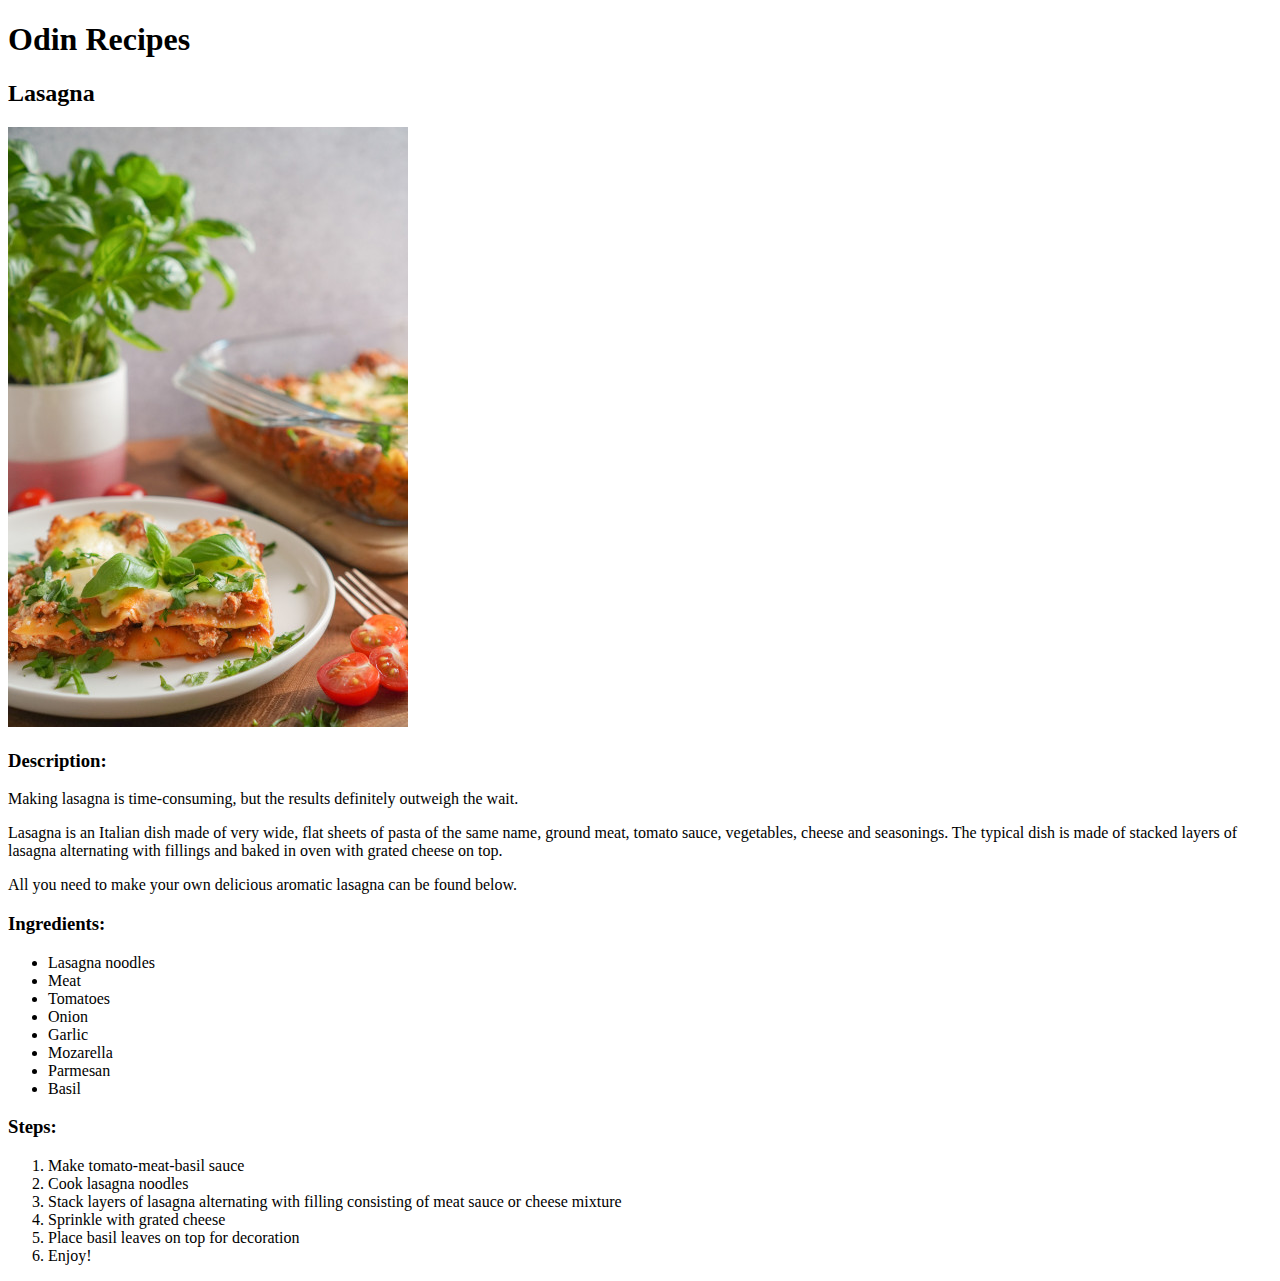
==== recipes/lasagna.html @ 9fd8cc89 "Add third page" ====
<!DOCTYPE html>
<html lang="en">
<head>
    <meta charset="UTF-8">
    <title>Odin Recipes</title>
</head>
<body>
    <h1>Odin Recipes</h1>
    <h2>Lasagna</h2>
    <img src="../images/lasagna.jpg" alt="photography of two plates of spaghetti carbonara">
    <h3>Description:</h3>
    <p>Making lasagna is time-consuming, but the results definitely outweigh the wait.</p>
    <p>Lasagna is an Italian dish made of very wide, flat sheets of pasta of the same name, ground meat, tomato sauce, vegetables, cheese and seasonings. The typical dish is made of stacked layers of lasagna alternating with fillings and baked in oven with grated cheese on top.</p>
    <p>All you need to make your own delicious aromatic lasagna can be found below.</p>
    <h3>Ingredients:</h3>
    <ul>
        <li>Lasagna noodles</li>
        <li>Meat</li>
        <li>Tomatoes</li>
        <li>Onion</li>
        <li>Garlic</li>
        <li>Mozarella</li>
        <li>Parmesan</li>
        <li>Basil</li>
    </ul>
    <h3>Steps:</h3>
    <ol>
       <li>Make tomato-meat-basil sauce</li>
       <li>Cook lasagna noodles</li>
       <li>Stack layers of lasagna alternating with filling consisting of meat sauce or cheese mixture</li>
       <li>Sprinkle with grated cheese</li>
       <li>Place basil leaves on top for decoration</li>
       <li>Enjoy!</li>
    </ol>
</body>
</html>
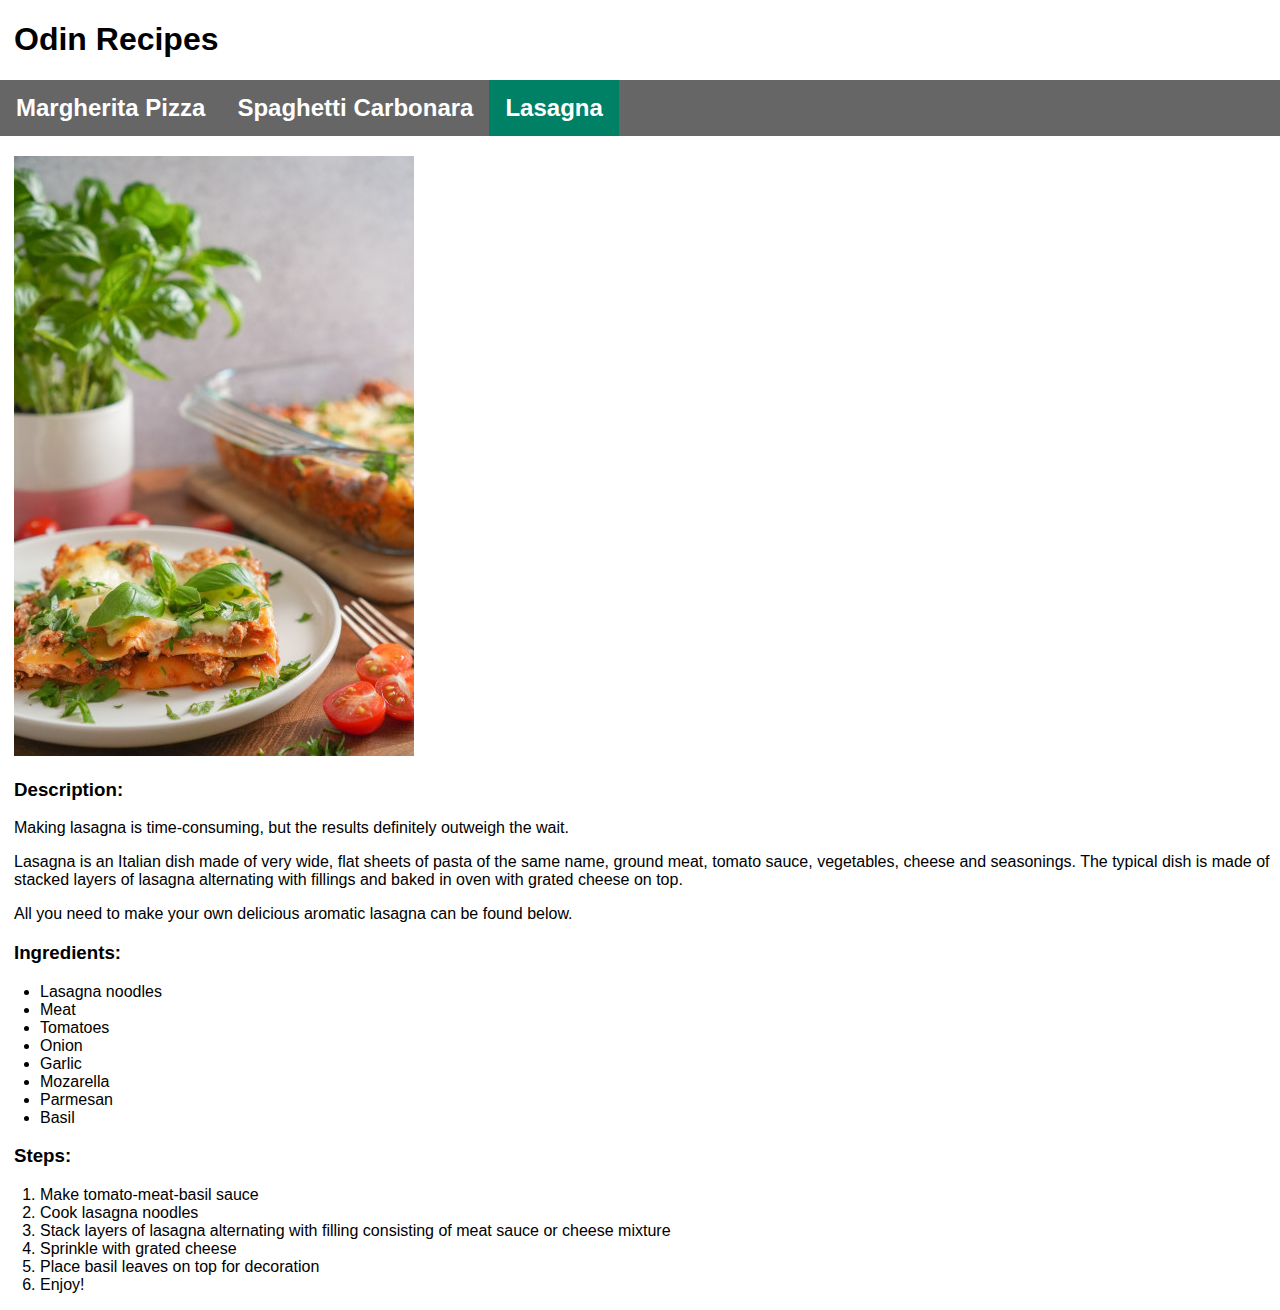
==== commit 6773244b: "Create sticky top navigation bar" ====
--- a/recipes/lasagna.html
+++ b/recipes/lasagna.html
@@ -3,10 +3,17 @@
 <head>
     <meta charset="UTF-8">
     <title>Odin Recipes</title>
+    <link rel="stylesheet" href="../styles.css">
 </head>
 <body>
     <h1>Odin Recipes</h1>
-    <h2>Lasagna</h2>
+    <h2>
+        <ul class="topnav">
+            <li><a href="../recipes/margherita-pizza.html">Margherita Pizza</a></li>
+            <li><a href="../recipes/spaghetti-carbonara.html">Spaghetti Carbonara</a></li>
+            <li class="active"><a href="../recipes/lasagna.html">Lasagna</a></li>
+        </ul>
+    </h2>
     <img src="../images/lasagna.jpg" alt="photography of two plates of spaghetti carbonara">
     <h3>Description:</h3>
     <p>Making lasagna is time-consuming, but the results definitely outweigh the wait.</p>
--- a/styles.css
+++ b/styles.css
@@ -0,0 +1,36 @@
+body {
+    margin: 0;
+    padding: 0;
+    font-family: Helvetica, sans-serif; 
+}
+
+h1, h3, img, p {
+    margin-left: 14px;
+}
+
+h2 { 
+    position: sticky;
+    top: 0;
+}
+
+.topnav {
+    list-style-type: none;
+    margin: 0;
+    padding: 0;
+    background-color: #666;
+    overflow: hidden;
+}
+
+.topnav li a {
+    float: left;
+    display: block;
+    color: white;
+    padding: 14px 16px;
+    text-decoration: none;
+}
+
+li a:hover:not(.active a) {
+    background-color: #444;
+  }
+
+.active a {background-color: rgb(0, 128, 100);}